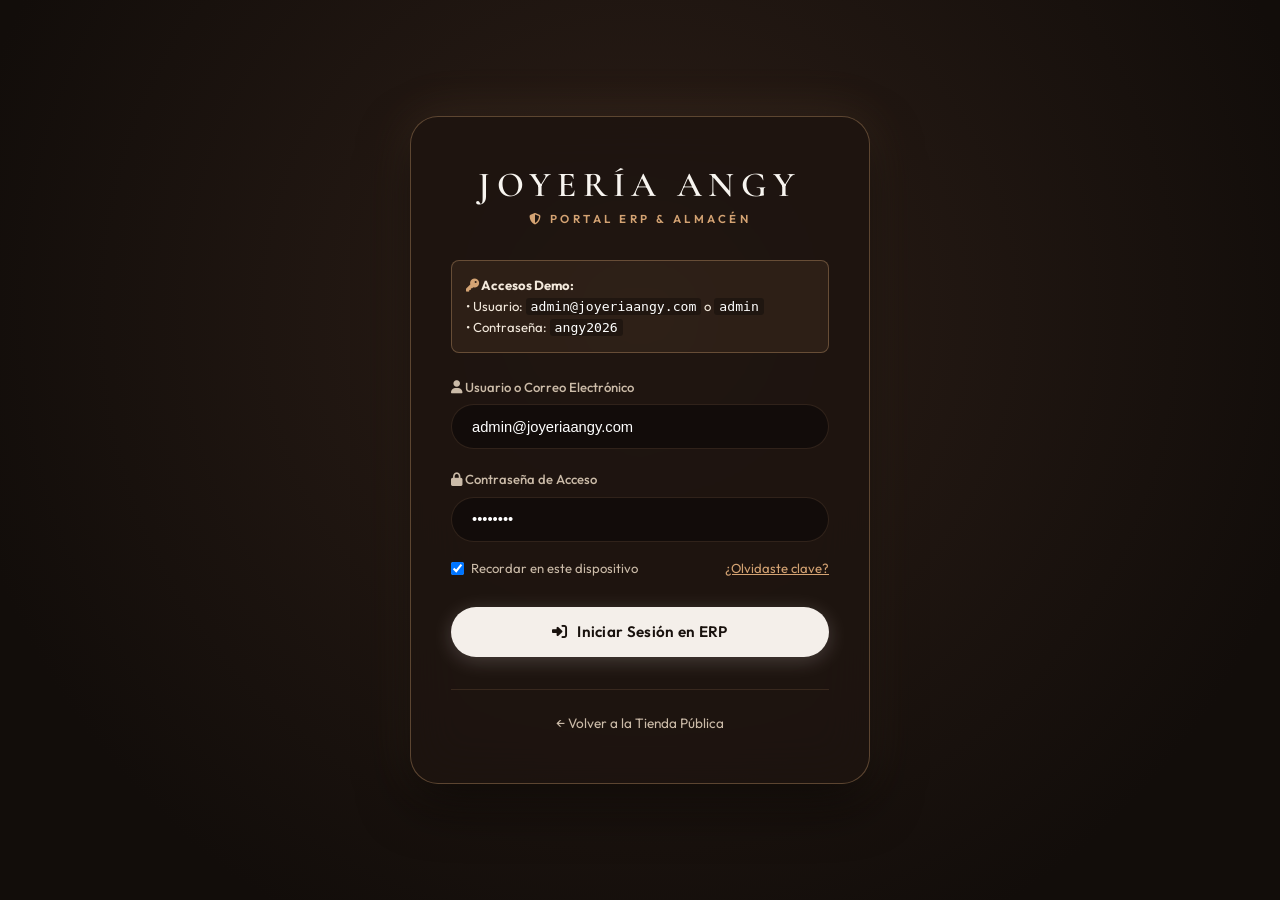
==== preview/admin.html @ cec35fc3 "feat: portal de administracion e inventario independiente con pantalla de login seguro y credenciale" ====
<!DOCTYPE html>
<html lang="es">
<head>
    <meta charset="UTF-8">
    <meta name="viewport" content="width=device-width, initial-scale=1.0">
    <title>Portal de Administración & ERP | Joyería Angy</title>
    <meta name="robots" content="noindex, nofollow">
    
    <!-- Fuentes Google Fonts -->
    <link rel="preconnect" href="https://fonts.googleapis.com">
    <link rel="preconnect" href="https://fonts.gstatic.com" crossorigin>
    <link href="https://fonts.googleapis.com/css2?family=Cormorant+Garamond:ital,wght@0,400;0,600;0,700;1,400&family=Outfit:wght@300;400;500;600;700&display=swap" rel="stylesheet">
    
    <!-- Iconos FontAwesome 6 -->
    <link rel="stylesheet" href="https://cdnjs.cloudflare.com/ajax/libs/font-awesome/6.5.1/css/all.min.css">
    
    <!-- Estilos de Lujo del Tema -->
    <link rel="stylesheet" href="assets/css/styles.css">
</head>
<body style="background-color: #120d0a;">

<!-- =========================================================================
     1. PANTALLA DE AUTENTICACIÓN / LOGIN SEGURO
========================================================================= -->
<div id="adminLoginScreen" class="login-screen-wrapper">
    <div class="login-card">
        
        <div class="login-brand">
            <h2>Joyería Angy</h2>
            <p><i class="fa-solid fa-shield-halved" style="color:var(--color-gold-bronze);"></i> Portal ERP & Almacén</p>
        </div>

        <div style="background: rgba(212, 163, 115, 0.08); border: 1px solid var(--border-gold); padding: 0.85rem; border-radius: var(--radius-sm); font-size: 0.82rem; margin-bottom: 1.5rem; text-align: left; color: #f3e9dc;">
            <strong><i class="fa-solid fa-key" style="color: var(--color-gold-bronze);"></i> Accesos Demo:</strong><br>
            • Usuario: <code style="color:#ffffff; background:rgba(0,0,0,0.3); padding:1px 5px; border-radius:3px;">admin@joyeriaangy.com</code> o <code style="color:#ffffff; background:rgba(0,0,0,0.3); padding:1px 5px; border-radius:3px;">admin</code><br>
            • Contraseña: <code style="color:#ffffff; background:rgba(0,0,0,0.3); padding:1px 5px; border-radius:3px;">angy2026</code>
        </div>

        <div id="loginErrorMsg" class="login-error-msg"></div>

        <form id="adminLoginForm" class="login-form">
            <div class="login-field">
                <label for="loginUsername"><i class="fa-solid fa-user"></i> Usuario o Correo Electrónico</label>
                <input type="text" id="loginUsername" class="login-input" placeholder="admin@joyeriaangy.com" required value="admin@joyeriaangy.com">
            </div>

            <div class="login-field">
                <label for="loginPassword"><i class="fa-solid fa-lock"></i> Contraseña de Acceso</label>
                <input type="password" id="loginPassword" class="login-input" placeholder="••••••••" required value="angy2026">
            </div>

            <div style="display: flex; justify-content: space-between; align-items: center; font-size: 0.82rem; margin-top: -0.25rem;">
                <label style="display: flex; align-items: center; gap: 0.45rem; color: var(--color-silver-mid); cursor: pointer;">
                    <input type="checkbox" id="rememberSession" checked> Recordar en este dispositivo
                </label>
                <a href="javascript:void(0)" onclick="alert('Usa las credenciales de demo: angy2026');" style="color: var(--color-gold-bronze); text-decoration: underline;">¿Olvidaste clave?</a>
            </div>

            <button type="submit" class="btn btn-primary" style="width: 100%; margin-top: 0.5rem;">
                <i class="fa-solid fa-right-to-bracket"></i> Iniciar Sesión en ERP
            </button>
        </form>

        <div style="margin-top: 2rem; border-top: 1px solid var(--border-glass); padding-top: 1.25rem;">
            <a href="index.html" class="top-bar-link" style="justify-content: center; font-size: 0.85rem;">
                &larr; Volver a la Tienda Pública
            </a>
        </div>

    </div>
</div>

<!-- =========================================================================
     2. DASHBOARD DE CONTROL DE INVENTARIO Y ERP (SOLO USUARIOS AUTENTICADOS)
========================================================================= -->
<div id="adminDashboardScreen" style="display: none;">
    
    <!-- Barra Superior del Portal Independiente -->
    <header class="admin-portal-header">
        <div class="container">
            
            <div style="display: flex; align-items: center; gap: 1.5rem;">
                <div class="site-brand" style="margin: 0;">
                    <span class="brand-name" style="font-size: 1.6rem;">Joyería Angy</span>
                    <span class="brand-subtitle" style="font-size: 0.58rem; color:var(--color-gold-bronze);"><i class="fa-solid fa-boxes-stacked"></i> Sistema ERP & Inventario</span>
                </div>
            </div>

            <div style="display: flex; align-items: center; gap: 1.25rem;">
                <a href="index.html" target="_blank" class="btn btn-outline-silver btn-sm">
                    <i class="fa-solid fa-arrow-up-right-from-square"></i> Ver Tienda Pública
                </a>

                <div class="admin-user-profile">
                    <div class="admin-avatar">JA</div>
                    <div style="font-size: 0.85rem; line-height: 1.2;">
                        <strong style="color: #ffffff; display: block;">Administrador Angy</strong>
                        <span style="color: #4ade80; font-size: 0.75rem;">● En Línea</span>
                    </div>
                </div>

                <button id="adminLogoutBtn" class="btn btn-outline-silver btn-sm" style="border-color: #ef4444; color: #fca5a5;" title="Cerrar Sesión">
                    <i class="fa-solid fa-right-from-bracket"></i> Salir
                </button>
            </div>

        </div>
    </header>

    <!-- Contenido del Dashboard ERP -->
    <main class="admin-section">
        <div class="container">
            
            <!-- Cabecera de Acciones -->
            <div class="admin-header-row">
                <div>
                    <span class="section-subtitle"><i class="fa-solid fa-shield-halved" style="color:var(--color-gold-bronze);"></i> Almacén Central</span>
                    <h1 class="text-gradient-silver" style="font-size: 2.2rem;">Control de Inventario y Catálogo</h1>
                    <p style="font-size: 0.95rem;">Gestiona stock físico de Plata Ley .925, piezas en acero quirúrgico, SKU y precios.</p>
                </div>
                <div style="display: flex; gap: 0.75rem; flex-wrap: wrap;">
                    <button class="btn btn-primary btn-sm" onclick="openAddProductModal()">
                        <i class="fa-solid fa-plus"></i> Registrar Nueva Joya
                    </button>
                    <button class="btn btn-outline-silver btn-sm" onclick="exportInventoryJSON()">
                        <i class="fa-solid fa-download"></i> Exportar Inventario (JSON)
                    </button>
                    <button class="btn btn-outline-silver btn-sm" onclick="resetDefaultInventory()" title="Restaurar productos iniciales de muestra">
                        <i class="fa-solid fa-rotate-left"></i> Restablecer
                    </button>
                </div>
            </div>

            <!-- Métricas KPI en Tiempo Real -->
            <div class="admin-kpi-grid">
                
                <div class="kpi-card">
                    <div class="kpi-icon-box">
                        <i class="fa-solid fa-gem"></i>
                    </div>
                    <div class="kpi-data">
                        <h3 id="kpiTotalProducts">5</h3>
                        <p>Modelos Registrados</p>
                    </div>
                </div>

                <div class="kpi-card">
                    <div class="kpi-icon-box" style="border-color:#4ade80; background:rgba(74,222,128,0.1); color:#4ade80;">
                        <i class="fa-solid fa-boxes-stacked"></i>
                    </div>
                    <div class="kpi-data">
                        <h3 id="kpiTotalUnits">50 pzas</h3>
                        <p>Total Piezas en Stock</p>
                    </div>
                </div>

                <div class="kpi-card">
                    <div class="kpi-icon-box" style="border-color:#fbbf24; background:rgba(251,191,36,0.1); color:#fbbf24;">
                        <i class="fa-solid fa-sack-dollar"></i>
                    </div>
                    <div class="kpi-data">
                        <h3 id="kpiTotalValuation">$65,920.00</h3>
                        <p>Valuación de Almacén</p>
                    </div>
                </div>

                <div class="kpi-card">
                    <div class="kpi-icon-box" style="border-color:#f87171; background:rgba(248,113,113,0.1); color:#f87171;">
                        <i class="fa-solid fa-triangle-exclamation"></i>
                    </div>
                    <div class="kpi-data">
                        <h3 id="kpiLowStockAlerts">1 <span style="font-size:0.85rem; color:#ef4444; font-weight:normal;">(0 agotados)</span></h3>
                        <p>Stock Bajo (&le; 3 pzas)</p>
                    </div>
                </div>

            </div>

            <!-- Toolbar y Filtros -->
            <div class="inventory-toolbar">
                <div style="position:relative; flex-grow:1; max-width:320px;">
                    <i class="fa-solid fa-magnifying-glass search-icon-inside"></i>
                    <input type="text" placeholder="Buscar por joya o SKU..." class="search-input-header" id="inventorySearchInput" style="width:100%;">
                </div>

                <div class="inventory-filters">
                    <select class="admin-select" id="inventoryCategoryFilter">
                        <option value="all">Todas las Categorías</option>
                        <option value="anillos">Anillos de Compromiso</option>
                        <option value="collares">Collares & Dijes</option>
                        <option value="pulseras">Pulseras Finas</option>
                        <option value="aretes">Aretes & Arracadas</option>
                        <option value="parejas">Joyería para Parejas</option>
                    </select>

                    <select class="admin-select" id="inventoryStockFilter">
                        <option value="all">Todo el Estado de Stock</option>
                        <option value="in">En Stock (> 3)</option>
                        <option value="low">Stock Bajo (&le; 3)</option>
                        <option value="out">Agotados (0)</option>
                    </select>
                </div>
            </div>

            <!-- Tabla de Inventario ERP -->
            <div class="inventory-table-container">
                <table class="inventory-table">
                    <thead>
                        <tr>
                            <th>Foto</th>
                            <th>Joya & Código SKU</th>
                            <th>Categoría</th>
                            <th>Metal / Pureza</th>
                            <th>Precio ($ MXN)</th>
                            <th>Control de Stock</th>
                            <th>Acciones</th>
                        </tr>
                    </thead>
                    <tbody id="inventoryTableBody">
                        <!-- Renderizado dinámico vía JavaScript -->
                    </tbody>
                </table>
            </div>

        </div>
    </main>
</div>

<!-- =========================================================================
     MODAL DE ALTA / EDICIÓN DE PRODUCTO (ERP FORM)
========================================================================= -->
<div class="modal-overlay" id="productAdminModal">
    <div class="modal-box" style="max-width: 680px;">
        <button class="close-modal-btn" id="closeProductModalBtn"><i class="fa-solid fa-xmark"></i></button>
        
        <div style="margin-bottom: 1.5rem;">
            <span class="section-subtitle" style="color:var(--color-gold-bronze);"><i class="fa-solid fa-gem"></i> Gestión de Almacén</span>
            <h2 class="text-gradient-silver" id="productModalTitle" style="font-size: 1.7rem;">Registrar Nueva Joya en Inventario</h2>
        </div>

        <form id="productAdminForm" style="display:flex; flex-direction:column; gap:1.1rem;">
            <input type="hidden" id="editProductId" value="">

            <div>
                <label style="display:block; font-size:0.85rem; color:var(--color-silver-mid); margin-bottom:0.35rem;">Nombre / Título de la Joya *</label>
                <input type="text" id="formTitle" class="login-input" style="border-radius: var(--radius-sm);" placeholder="Ej. Anillo Solitario Circonia 5A Plata .925" required>
            </div>

            <div style="display:grid; grid-template-columns: 1fr 1fr; gap:1rem;">
                <div>
                    <label style="display:block; font-size:0.85rem; color:var(--color-silver-mid); margin-bottom:0.35rem;">Código SKU Único *</label>
                    <input type="text" id="formSku" class="login-input" style="border-radius: var(--radius-sm); text-transform:uppercase;" placeholder="ANGY-PL-006" required>
                </div>
                <div>
                    <label style="display:block; font-size:0.85rem; color:var(--color-silver-mid); margin-bottom:0.35rem;">Categoría *</label>
                    <select id="formCategory" class="login-input" style="border-radius: var(--radius-sm); background:#140e0b; color:#ffffff;" required>
                        <option value="anillos">Anillos de Compromiso / Solitarios</option>
                        <option value="collares">Collares & Dijes con Cristal</option>
                        <option value="pulseras">Pulseras & Brazaletes</option>
                        <option value="aretes">Aretes & Arracadas</option>
                        <option value="parejas">Joyería para Parejas & Dúos</option>
                        <option value="acero">Acero Inoxidable 316L</option>
                    </select>
                </div>
            </div>

            <div style="display:grid; grid-template-columns: 1fr 1fr; gap:1rem;">
                <div>
                    <label style="display:block; font-size:0.85rem; color:var(--color-silver-mid); margin-bottom:0.35rem;">Metal / Pureza *</label>
                    <input type="text" id="formMetal" class="login-input" style="border-radius: var(--radius-sm);" placeholder="Plata Ley .925 Quintada" value="Plata Ley .925 Quintada" required>
                </div>
                <div>
                    <label style="display:block; font-size:0.85rem; color:var(--color-silver-mid); margin-bottom:0.35rem;">Distintivo / Badge Promocional</label>
                    <input type="text" id="formBadge" class="login-input" style="border-radius: var(--radius-sm);" placeholder="Nuevo Lanzamiento, Más Vendido, -15% OFF" value="Nuevo Lanzamiento">
                </div>
            </div>

            <div style="display:grid; grid-template-columns: 1fr 1fr 1fr; gap:1rem;">
                <div>
                    <label style="display:block; font-size:0.85rem; color:var(--color-silver-mid); margin-bottom:0.35rem;">Precio de Venta ($ MXN) *</label>
                    <input type="number" id="formPrice" class="login-input" style="border-radius: var(--radius-sm);" placeholder="1290" required min="1">
                </div>
                <div>
                    <label style="display:block; font-size:0.85rem; color:var(--color-silver-mid); margin-bottom:0.35rem;">Precio Regular / Tachado ($ MXN)</label>
                    <input type="number" id="formOldPrice" class="login-input" style="border-radius: var(--radius-sm);" placeholder="1650">
                </div>
                <div>
                    <label style="display:block; font-size:0.85rem; color:var(--color-silver-mid); margin-bottom:0.35rem;">Stock Inicial (Piezas) *</label>
                    <input type="number" id="formStock" class="login-input" style="border-radius: var(--radius-sm);" placeholder="10" required min="0">
                </div>
            </div>

            <div>
                <label style="display:block; font-size:0.85rem; color:var(--color-silver-mid); margin-bottom:0.35rem;">Fotografía de la Joya *</label>
                <div style="display:flex; gap:0.5rem;">
                    <select id="formImagePreset" class="login-input" style="border-radius: var(--radius-sm); background:#140e0b; color:#ffffff; width:220px;" onchange="if(this.value) document.getElementById('formImage').value = this.value;">
                        <option value="">Seleccionar foto estudio...</option>
                        <option value="assets/images/anillo-solitario.jpg">Anillo Solitario Diamante</option>
                        <option value="assets/images/collar-corazon.jpg">Collar Corazón Zafiro</option>
                        <option value="assets/images/pulsera-eslabones.jpg">Pulsera Tennis Eslabón</option>
                        <option value="assets/images/aretes-arracadas.jpg">Arracadas Micro-Pavé</option>
                        <option value="assets/images/anillos-pareja.jpg">Dúo Anillos Pareja</option>
                        <option value="assets/images/empaque-certificado.jpg">Empaque & Certificado</option>
                    </select>
                    <input type="text" id="formImage" class="login-input" style="border-radius: var(--radius-sm); flex-grow:1;" placeholder="Ruta o URL de imagen" value="assets/images/anillo-solitario.jpg" required>
                </div>
            </div>

            <div>
                <label style="display:block; font-size:0.85rem; color:var(--color-silver-mid); margin-bottom:0.35rem;">Descripción y Especificaciones</label>
                <textarea id="formDesc" rows="3" class="login-input" style="border-radius: var(--radius-sm); width:100%; resize:vertical;" placeholder="Describe los detalles de la pieza, engaste y pureza..."></textarea>
            </div>

            <div style="display:flex; justify-content:flex-end; gap:0.75rem; margin-top:0.5rem;">
                <button type="button" class="btn btn-outline-silver btn-sm" onclick="document.getElementById('closeProductModalBtn').click();">Cancelar</button>
                <button type="submit" class="btn btn-primary"><i class="fa-solid fa-floppy-disk"></i> Guardar en Almacén</button>
            </div>
        </form>
    </div>
</div>

<div class="toast-container" id="toastContainer"></div>

<!-- Lógica Autónoma de Administración -->
<script src="assets/js/admin.js"></script>

</body>
</html>
---- preview/assets/css/styles.css ----
/* -------------------------------------------------------------
   JOYERÍA ANGY - SISTEMA DE DISEÑO DE LUJO EDITORIAL (ESTÉTICA VERAE)
   Paleta Espresso Cálido, Bronce Dorado, Crema & Glassmorphism
------------------------------------------------------------- */
@import url('https://fonts.googleapis.com/css2?family=Cormorant+Garamond:ital,wght@0,300;0,400;0,600;0,700;1,400&family=Outfit:wght@300;400;500;600;700&display=swap');

:root {
  /* Paleta Espresso, Moca Cálido y Bronce (Inspirado en VERAE) */
  --color-espresso-deep: #120d0a;   /* Fondo obscuro principal */
  --color-espresso-mid: #1c1410;    /* Carbón moca de lujo */
  --color-espresso-light: #281d17;  /* Moca suave */
  --color-espresso-surface: #36271f;

  --color-gold-bronze: #d4a373;     /* Bronce dorado de acento */
  --color-gold-light: #f3e9dc;      /* Crema champaña brillante */
  --color-gold-dark: #b07d50;       /* Ámbar profundo */
  
  --color-silver-platino: #f8f5f0;  /* Plata cálida / Marfil */
  --color-silver-mid: #cbbba8;      /* Platino suave */
  --color-silver-dark: #8c7a6b;     /* Bronce cenizo */
  
  --color-whatsapp: #25d366;
  --color-whatsapp-dark: #128c7e;

  /* Fondos y Glassmorphism Cálido */
  --bg-main: #140e0b;
  --bg-card: rgba(36, 26, 20, 0.65);
  --bg-card-hover: rgba(50, 36, 28, 0.85);
  --bg-glass: rgba(243, 233, 220, 0.04);
  --border-glass: rgba(212, 163, 115, 0.15);
  --border-gold: rgba(212, 163, 115, 0.35);
  
  --text-main: #f8f5f0;
  --text-muted: #bfaea0;
  --text-dim: #8c7a6b;
  --text-light: #ffffff;

  /* Tipografías */
  --font-serif: 'Cormorant Garamond', Georgia, serif;
  --font-sans: 'Outfit', -apple-system, BlinkMacSystemFont, 'Segoe UI', Roboto, sans-serif;

  /* Sombras de Lujo */
  --shadow-sm: 0 4px 12px rgba(0, 0, 0, 0.3);
  --shadow-md: 0 10px 30px rgba(0, 0, 0, 0.45);
  --shadow-lg: 0 20px 50px rgba(0, 0, 0, 0.65);
  --shadow-warm-glow: 0 0 35px rgba(212, 163, 115, 0.18);

  --radius-sm: 8px;
  --radius-md: 18px;
  --radius-lg: 28px;
  --radius-full: 9999px;
  
  --max-width: 1280px;
  --transition-fast: 0.2s cubic-bezier(0.4, 0, 0.2, 1);
  --transition-normal: 0.35s cubic-bezier(0.16, 1, 0.3, 1);
}

/* Reset y Base */
*, *::before, *::after {
  box-sizing: border-box;
  margin: 0;
  padding: 0;
}

html {
  font-size: 16px;
  scroll-behavior: smooth;
}

body {
  font-family: var(--font-sans);
  background-color: var(--bg-main);
  background-image: 
    radial-gradient(circle at 80% 20%, rgba(61, 41, 30, 0.4) 0%, transparent 60%),
    radial-gradient(circle at 10% 70%, rgba(45, 30, 22, 0.3) 0%, transparent 60%);
  color: var(--text-main);
  line-height: 1.6;
  -webkit-font-smoothing: antialiased;
  -moz-osx-font-smoothing: grayscale;
  overflow-x: hidden;
  position: relative;
}

/* Tipografía Editorial */
h1, h2, h3, h4, h5, h6 {
  font-family: var(--font-sans);
  font-weight: 600;
  line-height: 1.15;
  color: var(--text-light);
  letter-spacing: -0.01em;
}

.font-editorial {
  font-family: var(--font-serif);
  font-style: italic;
  font-weight: 400;
}

h1 { font-size: clamp(2.8rem, 5.5vw, 4.6rem); }
h2 { font-size: clamp(2.2rem, 3.8vw, 3.2rem); }
h3 { font-size: clamp(1.4rem, 2.4vw, 1.85rem); }

p {
  color: var(--text-muted);
  font-weight: 300;
  font-size: 1.05rem;
}

a {
  color: inherit;
  text-decoration: none;
  transition: var(--transition-fast);
}

img {
  max-width: 100%;
  height: auto;
  display: block;
}

.container {
  width: 100%;
  max-width: var(--max-width);
  margin-left: auto;
  margin-right: auto;
  padding-left: 1.75rem;
  padding-right: 1.75rem;
}

/* Gradientes de Texto */
.text-gradient-silver {
  background: linear-gradient(135deg, #ffffff 0%, #f3e9dc 60%, #d4a373 100%);
  -webkit-background-clip: text;
  -webkit-text-fill-color: transparent;
}

.text-gradient-gold {
  background: linear-gradient(135deg, #fdf6ec 0%, #d4a373 50%, #b07d50 100%);
  -webkit-background-clip: text;
  -webkit-text-fill-color: transparent;
}

/* Botones Píldora Redondeados (Estilo VERAE) */
.btn {
  display: inline-flex;
  align-items: center;
  justify-content: center;
  gap: 0.6rem;
  padding: 0.9rem 2rem;
  font-family: var(--font-sans);
  font-size: 0.95rem;
  font-weight: 500;
  letter-spacing: 0.02em;
  border-radius: var(--radius-full);
  cursor: pointer;
  transition: var(--transition-normal);
  border: 1px solid transparent;
}

.btn-primary {
  background: #f4efea;
  color: #18110d;
  font-weight: 600;
  box-shadow: 0 4px 20px rgba(244, 239, 234, 0.2);
}

.btn-primary:hover {
  background: #ffffff;
  transform: translateY(-2px);
  box-shadow: 0 6px 25px rgba(244, 239, 234, 0.35);
}

.btn-outline-silver {
  background: rgba(255, 255, 255, 0.05);
  color: #ffffff;
  border: 1px solid var(--border-gold);
  backdrop-filter: blur(12px);
}

.btn-outline-silver:hover {
  border-color: #ffffff;
  background: rgba(255, 255, 255, 0.12);
  transform: translateY(-2px);
}

.btn-whatsapp {
  background: linear-gradient(135deg, #25d366 0%, #128c7e 100%);
  color: #ffffff;
  font-weight: 600;
  box-shadow: 0 4px 18px rgba(37, 211, 102, 0.3);
}

.btn-whatsapp:hover {
  background: linear-gradient(135deg, #2ce26f 0%, #169b8c 100%);
  transform: translateY(-2px);
}

.btn-sm {
  padding: 0.55rem 1.25rem;
  font-size: 0.85rem;
}

/* Glassmorphism Panel */
.glass-panel {
  background: var(--bg-card);
  backdrop-filter: blur(20px);
  -webkit-backdrop-filter: blur(20px);
  border: 1px solid var(--border-glass);
  border-radius: var(--radius-md);
  box-shadow: var(--shadow-md);
  transition: var(--transition-normal);
}

.glass-panel:hover {
  border-color: var(--border-gold);
  box-shadow: var(--shadow-warm-glow);
}

/* -------------------------------------------------------------
   TOP BAR & HEADER
------------------------------------------------------------- */
.top-bar {
  background: #0f0a07;
  border-bottom: 1px solid rgba(212, 163, 115, 0.18);
  font-size: 0.82rem;
  padding: 0.65rem 0;
  color: var(--color-silver-mid);
  position: relative;
  z-index: 101;
  width: 100%;
}

.top-bar .container {
  display: flex;
  justify-content: space-between;
  align-items: center;
  gap: 1.5rem;
  flex-wrap: wrap;
}

.top-bar-announcement {
  display: flex;
  align-items: center;
  gap: 0.6rem;
  font-weight: 500;
  color: #f3e9dc;
  font-size: 0.84rem;
  letter-spacing: 0.02em;
}

.top-bar-links {
  display: flex;
  gap: 1.5rem;
  align-items: center;
}

.top-bar-link {
  color: var(--color-silver-mid);
  display: inline-flex;
  align-items: center;
  gap: 0.45rem;
  font-size: 0.8rem;
  transition: var(--transition-fast);
}

.top-bar-link:hover {
  color: #ffffff;
}

.top-badge-pulse {
  display: inline-block;
  width: 7px;
  height: 7px;
  background-color: var(--color-gold-bronze);
  border-radius: 50%;
  box-shadow: 0 0 8px var(--color-gold-bronze);
  animation: pulseGlow 2s infinite;
  flex-shrink: 0;
}

@keyframes pulseGlow {
  0%, 100% { opacity: 1; transform: scale(1); }
  50% { opacity: 0.4; transform: scale(1.3); }
}

.site-header {
  position: sticky;
  top: 0;
  z-index: 100;
  background: rgba(20, 14, 11, 0.92);
  backdrop-filter: blur(24px);
  -webkit-backdrop-filter: blur(24px);
  border-bottom: 1px solid var(--border-glass);
  transition: var(--transition-normal);
  width: 100%;
}

.site-header.scrolled {
  background: rgba(16, 11, 8, 0.98);
  border-bottom-color: var(--border-gold);
  box-shadow: 0 6px 25px rgba(0, 0, 0, 0.5);
}

.nav-wrapper {
  display: flex;
  align-items: center;
  justify-content: space-between;
  min-height: 84px;
  padding: 0.5rem 0;
  gap: 1.75rem;
}

/* Brand Logo (Estilo VERAE - Sin Colisión) */
.site-brand {
  display: flex;
  flex-direction: column;
  justify-content: center;
  flex-shrink: 0;
  padding: 0.35rem 0;
  margin-right: 0.75rem;
}

.site-brand a {
  display: inline-block;
  text-decoration: none;
}

.brand-name {
  font-family: var(--font-serif);
  font-size: clamp(1.6rem, 2.4vw, 2.15rem);
  font-weight: 400;
  letter-spacing: 0.18em;
  color: #f8f5f0;
  text-transform: uppercase;
  line-height: 1.15;
  margin: 0;
  display: block;
  white-space: nowrap;
}

.brand-subtitle {
  font-family: var(--font-sans);
  font-size: 0.62rem;
  letter-spacing: 0.32em;
  text-transform: uppercase;
  color: var(--color-gold-bronze);
  margin-top: 3px;
  display: block;
  line-height: 1.2;
}

.main-nav {
  display: flex;
  align-items: center;
  gap: 1.5rem;
  list-style: none;
  margin: 0;
  padding: 0;
}

.nav-link {
  font-size: 0.9rem;
  font-weight: 400;
  color: var(--color-silver-mid);
  letter-spacing: 0.02em;
  position: relative;
  padding: 0.5rem 0;
}

.nav-link:hover, .nav-link.active {
  color: #ffffff;
}

.nav-badge-new {
  font-size: 0.65rem;
  background: var(--color-gold-bronze);
  color: #140e0b;
  padding: 2px 7px;
  border-radius: 9999px;
  font-weight: 700;
  margin-left: 4px;
}

.nav-badge-admin {
  font-size: 0.65rem;
  background: rgba(212, 163, 115, 0.2);
  border: 1px solid var(--color-gold-bronze);
  color: #f3e9dc;
  padding: 2px 7px;
  border-radius: 9999px;
  font-weight: 600;
  margin-left: 4px;
}

.header-actions {
  display: flex;
  align-items: center;
  gap: 0.85rem;
}

.search-input-header {
  background: rgba(255, 255, 255, 0.05);
  border: 1px solid var(--border-glass);
  border-radius: var(--radius-full);
  padding: 0.55rem 1rem 0.55rem 2.2rem;
  color: #ffffff;
  font-size: 0.85rem;
  outline: none;
  width: 150px;
  transition: var(--transition-normal);
}

.search-input-header:focus {
  width: 200px;
  border-color: var(--color-gold-bronze);
  background: rgba(255, 255, 255, 0.09);
}

.icon-action-btn {
  background: rgba(255, 255, 255, 0.04);
  border: 1px solid var(--border-glass);
  width: 42px;
  height: 42px;
  border-radius: 50%;
  display: flex;
  align-items: center;
  justify-content: center;
  color: var(--color-silver-mid);
  cursor: pointer;
  position: relative;
  transition: var(--transition-fast);
}

.icon-action-btn:hover {
  background: rgba(255, 255, 255, 0.1);
  border-color: var(--border-gold);
  color: #ffffff;
}

.cart-count-badge {
  position: absolute;
  top: -3px;
  right: -3px;
  background: var(--color-gold-bronze);
  color: #140e0b;
  font-size: 0.7rem;
  font-weight: 700;
  min-width: 18px;
  height: 18px;
  border-radius: 50%;
  display: flex;
  align-items: center;
  justify-content: center;
}

/* -------------------------------------------------------------
   HERO SECTION EDITORIAL (ESTÉTICA EXACTA VERAE)
------------------------------------------------------------- */
.hero-editorial {
  position: relative;
  min-height: 88vh;
  display: flex;
  align-items: center;
  padding: 3rem 0;
  overflow: hidden;
  background: radial-gradient(circle at 65% 45%, #2c1e17 0%, #140e0b 70%);
}

.hero-editorial-grid {
  display: grid;
  grid-template-columns: 1.1fr 1fr;
  align-items: center;
  gap: 3rem;
  position: relative;
  z-index: 2;
}

.hero-text-side {
  max-width: 600px;
}

.hero-editorial-title {
  font-size: clamp(3rem, 5.8vw, 4.8rem);
  font-weight: 500;
  line-height: 1.05;
  color: #ffffff;
  margin-bottom: 1.5rem;
  letter-spacing: -0.02em;
}

.hero-editorial-desc {
  font-size: 1.15rem;
  color: var(--color-silver-mid);
  line-height: 1.65;
  margin-bottom: 2.5rem;
}

.hero-pill-group {
  display: flex;
  gap: 1rem;
  flex-wrap: wrap;
}

/* Lado Visual con Modelo y Widget Flotante */
.hero-visual-side {
  position: relative;
  display: flex;
  align-items: center;
  justify-content: center;
}

.hero-model-container {
  position: relative;
  width: 100%;
  max-width: 520px;
  border-radius: var(--radius-lg);
  overflow: hidden;
  box-shadow: var(--shadow-lg), 0 0 50px rgba(212, 163, 115, 0.15);
  border: 1px solid rgba(212, 163, 115, 0.2);
}

.hero-model-container img {
  width: 100%;
  height: 580px;
  object-fit: cover;
  object-position: center top;
}

/* Tarjeta Flotante Glassmorphism en el Hero (Estilo VERAE Widget) */
.hero-floating-widget {
  position: absolute;
  top: 10%;
  right: -25px;
  background: rgba(30, 21, 16, 0.85);
  backdrop-filter: blur(20px);
  -webkit-backdrop-filter: blur(20px);
  border: 1px solid var(--border-gold);
  border-radius: var(--radius-md);
  padding: 1.25rem 1.4rem;
  box-shadow: var(--shadow-lg);
  max-width: 270px;
  z-index: 10;
  animation: floatWidget 5s ease-in-out infinite;
}

@keyframes floatWidget {
  0%, 100% { transform: translateY(0px); }
  50% { transform: translateY(-8px); }
}

.widget-product-row {
  display: flex;
  align-items: center;
  gap: 0.85rem;
  margin-bottom: 1rem;
  padding-bottom: 0.85rem;
  border-bottom: 1px solid rgba(255, 255, 255, 0.08);
}

.widget-thumb {
  width: 46px;
  height: 46px;
  border-radius: var(--radius-sm);
  object-fit: cover;
  border: 1px solid var(--border-glass);
}

.widget-p-title {
  font-size: 0.88rem;
  font-weight: 600;
  color: #ffffff;
  line-height: 1.2;
}

.widget-p-meta {
  font-size: 0.75rem;
  color: var(--color-gold-bronze);
}

.widget-stats-grid {
  display: grid;
  grid-template-columns: repeat(3, 1fr);
  gap: 0.5rem;
  text-align: center;
}

.widget-stat-box {
  background: rgba(255, 255, 255, 0.04);
  padding: 0.5rem 0.3rem;
  border-radius: var(--radius-sm);
  border: 1px solid rgba(255, 255, 255, 0.05);
}

.widget-stat-box strong {
  display: block;
  font-size: 0.88rem;
  color: #ffffff;
}

.widget-stat-box span {
  font-size: 0.65rem;
  color: var(--color-silver-mid);
  text-transform: uppercase;
}

@media (max-width: 960px) {
  .hero-editorial-grid {
    grid-template-columns: 1fr;
    text-align: center;
  }
  .hero-text-side { margin: 0 auto; }
  .hero-pill-group { justify-content: center; }
  .hero-floating-widget {
    right: 10px;
    top: auto;
    bottom: 10px;
  }
}

/* -------------------------------------------------------------
   SECCIONES Y CATÁLOGO
------------------------------------------------------------- */
.section-padding {
  padding: 5.5rem 0;
}

.section-header {
  text-align: center;
  max-width: 680px;
  margin: 0 auto 3.5rem auto;
}

.section-subtitle {
  font-size: 0.82rem;
  text-transform: uppercase;
  letter-spacing: 0.22em;
  color: var(--color-gold-bronze);
  display: block;
  margin-bottom: 0.5rem;
  font-weight: 600;
}

.categories-grid {
  display: grid;
  grid-template-columns: repeat(auto-fit, minmax(240px, 1fr));
  gap: 1.5rem;
}

.category-card {
  position: relative;
  border-radius: var(--radius-md);
  overflow: hidden;
  height: 330px;
  background: var(--bg-card);
  border: 1px solid var(--border-glass);
  cursor: pointer;
  transition: var(--transition-normal);
}

.category-card img {
  width: 100%;
  height: 100%;
  object-fit: cover;
  transition: transform 0.8s cubic-bezier(0.16, 1, 0.3, 1);
}

.category-card:hover {
  border-color: var(--border-gold);
  box-shadow: var(--shadow-warm-glow);
}

.category-card:hover img {
  transform: scale(1.06);
}

.category-overlay {
  position: absolute;
  inset: 0;
  background: linear-gradient(0deg, rgba(18, 13, 10, 0.95) 0%, rgba(18, 13, 10, 0.2) 60%, transparent 100%);
  display: flex;
  flex-direction: column;
  justify-content: flex-end;
  padding: 1.5rem;
  z-index: 2;
}

.category-title {
  font-size: 1.4rem;
  font-weight: 500;
  color: #ffffff;
  margin-bottom: 0.25rem;
}

.category-count {
  font-size: 0.82rem;
  color: var(--color-gold-bronze);
}

/* Tabs & Products */
.product-tabs {
  display: flex;
  justify-content: center;
  gap: 0.75rem;
  margin-bottom: 2.5rem;
  flex-wrap: wrap;
}

.tab-btn {
  background: rgba(255, 255, 255, 0.04);
  border: 1px solid var(--border-glass);
  color: var(--color-silver-mid);
  padding: 0.6rem 1.4rem;
  border-radius: var(--radius-full);
  font-size: 0.88rem;
  cursor: pointer;
  transition: var(--transition-fast);
}

.tab-btn:hover, .tab-btn.active {
  background: #f4efea;
  color: #18110d;
  font-weight: 600;
  border-color: #f4efea;
}

.products-grid {
  display: grid;
  grid-template-columns: repeat(auto-fill, minmax(270px, 1fr));
  gap: 1.75rem;
}

.product-card {
  background: var(--bg-card);
  border: 1px solid var(--border-glass);
  border-radius: var(--radius-md);
  overflow: hidden;
  display: flex;
  flex-direction: column;
  transition: var(--transition-normal);
  position: relative;
}

.product-card:hover {
  border-color: var(--border-gold);
  transform: translateY(-5px);
  box-shadow: var(--shadow-lg), var(--shadow-warm-glow);
}

.product-image-wrap {
  position: relative;
  aspect-ratio: 1 / 1;
  background: #100b08;
  overflow: hidden;
}

.product-image-wrap img {
  width: 100%;
  height: 100%;
  object-fit: cover;
  transition: transform 0.6s cubic-bezier(0.16, 1, 0.3, 1);
}

.product-card:hover .product-image-wrap img {
  transform: scale(1.06);
}

.product-badges {
  position: absolute;
  top: 0.85rem;
  left: 0.85rem;
  display: flex;
  flex-direction: column;
  gap: 0.35rem;
  z-index: 3;
}

.badge {
  font-size: 0.7rem;
  font-weight: 600;
  text-transform: uppercase;
  letter-spacing: 0.05em;
  padding: 0.3rem 0.65rem;
  border-radius: var(--radius-full);
}

.badge-silver {
  background: rgba(244, 239, 234, 0.9);
  color: #18110d;
}

.badge-hot {
  background: var(--color-gold-bronze);
  color: #140e0b;
}

.badge-sale {
  background: #ef4444;
  color: #ffffff;
}

.badge-outofstock {
  background: #dc2626;
  color: #ffffff;
}

.product-info {
  padding: 1.25rem;
  display: flex;
  flex-direction: column;
  flex-grow: 1;
}

.product-meta-tag {
  font-size: 0.75rem;
  color: var(--color-gold-bronze);
  text-transform: uppercase;
  letter-spacing: 0.08em;
  margin-bottom: 0.35rem;
}

.product-title {
  font-size: 1.05rem;
  font-weight: 500;
  color: #ffffff;
  margin-bottom: 0.6rem;
  line-height: 1.35;
}

.product-rating {
  display: flex;
  align-items: center;
  gap: 0.3rem;
  color: #d4a373;
  font-size: 0.85rem;
  margin-bottom: 0.75rem;
}

.product-price-row {
  display: flex;
  align-items: baseline;
  gap: 0.6rem;
  margin-top: auto;
  margin-bottom: 1rem;
}

.current-price {
  font-size: 1.25rem;
  font-weight: 700;
  color: #ffffff;
}

.regular-price {
  font-size: 0.92rem;
  color: var(--color-silver-dark);
  text-decoration: line-through;
}

.product-btn-group {
  display: grid;
  grid-template-columns: 1fr auto;
  gap: 0.5rem;
}

/* -------------------------------------------------------------
   ADMIN ERP & CONTROL DE INVENTARIO
------------------------------------------------------------- */
.admin-section {
  padding: 3rem 0 6rem 0;
}

.admin-header-row {
  display: flex;
  justify-content: space-between;
  align-items: center;
  flex-wrap: wrap;
  gap: 1.5rem;
  margin-bottom: 2.5rem;
}

.admin-kpi-grid {
  display: grid;
  grid-template-columns: repeat(auto-fit, minmax(230px, 1fr));
  gap: 1.5rem;
  margin-bottom: 3rem;
}

.kpi-card {
  background: var(--bg-card);
  border: 1px solid var(--border-glass);
  border-radius: var(--radius-md);
  padding: 1.5rem;
  display: flex;
  align-items: center;
  gap: 1.25rem;
  transition: var(--transition-normal);
}

.kpi-card:hover {
  border-color: var(--border-gold);
  transform: translateY(-3px);
  box-shadow: var(--shadow-warm-glow);
}

.kpi-icon-box {
  width: 54px;
  height: 54px;
  border-radius: var(--radius-md);
  background: rgba(212, 163, 115, 0.1);
  border: 1px solid var(--border-gold);
  display: flex;
  align-items: center;
  justify-content: center;
  font-size: 1.5rem;
  color: var(--color-gold-bronze);
  flex-shrink: 0;
}

.kpi-data h3 {
  font-size: 1.8rem;
  font-weight: 700;
  color: #ffffff;
  line-height: 1.1;
  margin-bottom: 0.2rem;
}

.kpi-data p {
  font-size: 0.82rem;
  color: var(--color-silver-mid);
  text-transform: uppercase;
  letter-spacing: 0.05em;
}

.inventory-toolbar {
  display: flex;
  justify-content: space-between;
  align-items: center;
  gap: 1rem;
  margin-bottom: 1.5rem;
  flex-wrap: wrap;
}

.admin-select {
  background: #1c1410;
  border: 1px solid var(--border-glass);
  color: #ffffff;
  padding: 0.6rem 1rem;
  border-radius: var(--radius-full);
  font-size: 0.88rem;
  outline: none;
}

.admin-select:focus {
  border-color: var(--color-gold-bronze);
}

.inventory-table-container {
  background: var(--bg-card);
  border: 1px solid var(--border-glass);
  border-radius: var(--radius-md);
  overflow-x: auto;
  box-shadow: var(--shadow-md);
}

.inventory-table {
  width: 100%;
  border-collapse: collapse;
  text-align: left;
  font-size: 0.92rem;
}

.inventory-table th {
  background: rgba(24, 17, 13, 0.95);
  color: var(--color-silver-mid);
  padding: 1rem 1.25rem;
  font-weight: 600;
  letter-spacing: 0.05em;
  text-transform: uppercase;
  font-size: 0.78rem;
  border-bottom: 1px solid var(--border-gold);
}

.inventory-table td {
  padding: 1rem 1.25rem;
  border-bottom: 1px solid rgba(255, 255, 255, 0.06);
  color: var(--text-main);
  vertical-align: middle;
}

.inventory-table tr:hover {
  background: rgba(255, 255, 255, 0.02);
}

.stock-badge {
  display: inline-flex;
  align-items: center;
  gap: 0.35rem;
  padding: 0.25rem 0.65rem;
  border-radius: var(--radius-full);
  font-size: 0.75rem;
  font-weight: 600;
}

.stock-in {
  background: rgba(37, 211, 102, 0.15);
  color: #4ade80;
  border: 1px solid rgba(37, 211, 102, 0.4);
}

.stock-low {
  background: rgba(212, 163, 115, 0.2);
  color: #f3e9dc;
  border: 1px solid var(--color-gold-bronze);
}

.stock-out {
  background: rgba(239, 68, 68, 0.15);
  color: #f87171;
  border: 1px solid rgba(239, 68, 68, 0.4);
}

.stock-stepper {
  display: inline-flex;
  align-items: center;
  gap: 0.3rem;
}

.stock-step-btn {
  width: 26px;
  height: 26px;
  border-radius: 4px;
  border: 1px solid var(--border-glass);
  background: rgba(255, 255, 255, 0.05);
  color: #ffffff;
  display: flex;
  align-items: center;
  justify-content: center;
  cursor: pointer;
  font-size: 0.8rem;
}

.stock-step-btn:hover {
  background: var(--color-gold-bronze);
  color: #140e0b;
}

/* -------------------------------------------------------------
   RING SIZER, REVIEWS, MODALS & FOOTER
------------------------------------------------------------- */
.trust-banner {
  background: linear-gradient(180deg, rgba(28, 20, 16, 0.6) 0%, rgba(20, 14, 11, 0.95) 100%);
  border-top: 1px solid var(--border-glass);
  border-bottom: 1px solid var(--border-glass);
  padding: 3.5rem 0;
}

.trust-grid {
  display: grid;
  grid-template-columns: repeat(auto-fit, minmax(230px, 1fr));
  gap: 2rem;
}

.trust-card {
  display: flex;
  align-items: flex-start;
  gap: 1rem;
}

.trust-icon-box {
  width: 52px;
  height: 52px;
  border-radius: var(--radius-md);
  background: rgba(212, 163, 115, 0.08);
  border: 1px solid var(--border-gold);
  display: flex;
  align-items: center;
  justify-content: center;
  font-size: 1.4rem;
  color: var(--color-gold-bronze);
  flex-shrink: 0;
}

.ring-sizer-cta {
  background: radial-gradient(circle at 20% 50%, #302119 0%, #1c1410 100%);
  border: 1px solid var(--border-gold);
  border-radius: var(--radius-lg);
  padding: 3.5rem 2.5rem;
  display: grid;
  grid-template-columns: 1fr 1fr;
  align-items: center;
  gap: 3rem;
  box-shadow: var(--shadow-warm-glow);
}

.virtual-ring-sample {
  width: 140px;
  height: 140px;
  border-radius: 50%;
  border: 4px solid var(--color-gold-bronze);
  box-shadow: 0 0 25px rgba(212, 163, 115, 0.4), inset 0 0 20px rgba(243, 233, 220, 0.2);
  display: flex;
  align-items: center;
  justify-content: center;
  margin-bottom: 1.25rem;
  animation: ringFloat 4s ease-in-out infinite;
}

@keyframes ringFloat {
  0%, 100% { transform: translateY(0px); }
  50% { transform: translateY(-8px); }
}

.virtual-ring-sample span {
  font-size: 1.4rem;
  font-weight: 700;
  color: #ffffff;
}

.site-footer {
  background: #0f0a08;
  border-top: 1px solid var(--border-glass);
  padding: 4.5rem 0 2rem 0;
  margin-top: 5rem;
}

.footer-grid {
  display: grid;
  grid-template-columns: 2fr 1fr 1fr 1fr;
  gap: 3rem;
  margin-bottom: 3.5rem;
}

.cart-drawer-overlay, .modal-overlay {
  position: fixed;
  inset: 0;
  background: rgba(0, 0, 0, 0.8);
  backdrop-filter: blur(8px);
  z-index: 1100;
  opacity: 0;
  visibility: hidden;
  transition: var(--transition-normal);
  display: flex;
  align-items: center;
  justify-content: center;
  padding: 1.5rem;
}

.cart-drawer-overlay.active, .modal-overlay.active {
  opacity: 1;
  visibility: visible;
}

.cart-drawer {
  position: fixed;
  top: 0;
  right: 0;
  width: 100%;
  max-width: 440px;
  height: 100vh;
  background: #18110d;
  border-left: 1px solid var(--border-gold);
  z-index: 1101;
  transform: translateX(100%);
  transition: transform 0.4s cubic-bezier(0.16, 1, 0.3, 1);
  display: flex;
  flex-direction: column;
}

.cart-drawer-overlay.active .cart-drawer {
  transform: translateX(0);
}

.modal-box {
  background: #1c1410;
  border: 1px solid var(--border-gold);
  border-radius: var(--radius-lg);
  max-width: 650px;
  width: 100%;
  max-height: 90vh;
  overflow-y: auto;
  padding: 2.5rem;
  position: relative;
  box-shadow: var(--shadow-lg);
}

.whatsapp-floating-btn {
  position: fixed;
  bottom: 2rem;
  right: 2rem;
  z-index: 999;
  background: linear-gradient(135deg, #25d366, #128c7e);
  color: #ffffff;
  width: 60px;
  height: 60px;
  border-radius: 50%;
  display: flex;
  align-items: center;
  justify-content: center;
  font-size: 1.8rem;
  box-shadow: 0 6px 25px rgba(37, 211, 102, 0.45);
  cursor: pointer;
  transition: var(--transition-normal);
}

.whatsapp-floating-btn:hover {
  transform: scale(1.1);
}

.toast-container {
  position: fixed;
  bottom: 2rem;
  left: 2rem;
  z-index: 1200;
  display: flex;
  flex-direction: column;
  gap: 0.5rem;
}

.toast {
  background: #1c1410;
  color: #ffffff;
  border: 1px solid var(--border-gold);
  padding: 0.85rem 1.4rem;
  border-radius: var(--radius-full);
  box-shadow: var(--shadow-lg);
  display: flex;
  align-items: center;
  gap: 0.75rem;
  animation: slideInToast 0.3s ease;
}

@keyframes slideInToast {
  from { transform: translateY(20px); opacity: 0; }
  to { transform: translateY(0); opacity: 1; }
}

/* -------------------------------------------------------------
   RESPONSIVE HEADER & TOP-BAR RULES (SIN COLISIONES)
------------------------------------------------------------- */
@media (max-width: 992px) {
  .top-bar .container {
    justify-content: center;
    text-align: center;
    gap: 0.5rem;
    padding-top: 0.4rem;
    padding-bottom: 0.4rem;
  }
  
  .top-bar-announcement {
    justify-content: center;
    font-size: 0.78rem;
  }
  
  .top-bar-links {
    justify-content: center;
    gap: 1rem;
    font-size: 0.75rem;
  }

  .nav-wrapper {
    min-height: 72px;
    gap: 1rem;
  }

  .main-nav {
    display: none; /* Mobile menu drawer or toggle */
  }

  .brand-name {
    font-size: 1.65rem;
  }
}

@media (max-width: 576px) {
  .top-bar-announcement {
    font-size: 0.74rem;
    line-height: 1.35;
  }
  
  .top-bar-links {
    display: none; /* En pantallas muy pequeñas simplificamos para máxima legibilidad */
  }

  .brand-name {
    font-size: 1.45rem;
    letter-spacing: 0.12em;
  }

  .brand-subtitle {
    font-size: 0.55rem;
    letter-spacing: 0.22em;
  }
}

/* -------------------------------------------------------------
   PANTALLA DE LOGIN & PORTAL DE ADMINISTRACIÓN INDEPENDIENTE
------------------------------------------------------------- */
.login-screen-wrapper {
  min-height: 100vh;
  display: flex;
  align-items: center;
  justify-content: center;
  padding: 2rem 1.5rem;
  background: radial-gradient(circle at 50% 35%, #2c1e17 0%, #120d0a 80%);
}

.login-card {
  background: rgba(30, 21, 16, 0.85);
  backdrop-filter: blur(24px);
  -webkit-backdrop-filter: blur(24px);
  border: 1px solid var(--border-gold);
  border-radius: var(--radius-lg);
  padding: 3rem 2.5rem;
  width: 100%;
  max-width: 460px;
  box-shadow: var(--shadow-lg), 0 0 50px rgba(212, 163, 115, 0.15);
  text-align: center;
  position: relative;
}

.login-brand {
  margin-bottom: 2rem;
}

.login-brand h2 {
  font-family: var(--font-serif);
  font-size: 2.2rem;
  letter-spacing: 0.18em;
  color: #f8f5f0;
  text-transform: uppercase;
  margin-bottom: 0.3rem;
}

.login-brand p {
  font-size: 0.72rem;
  letter-spacing: 0.3em;
  text-transform: uppercase;
  color: var(--color-gold-bronze);
  font-weight: 600;
}

.login-form {
  display: flex;
  flex-direction: column;
  gap: 1.25rem;
  text-align: left;
}

.login-field label {
  display: block;
  font-size: 0.82rem;
  color: var(--color-silver-mid);
  margin-bottom: 0.4rem;
  font-weight: 500;
}

.login-input {
  width: 100%;
  background: rgba(18, 13, 10, 0.9);
  border: 1px solid var(--border-glass);
  border-radius: var(--radius-full);
  padding: 0.85rem 1.25rem;
  color: #ffffff;
  font-size: 0.92rem;
  outline: none;
  transition: var(--transition-normal);
}

.login-input:focus {
  border-color: var(--color-gold-bronze);
  box-shadow: 0 0 15px rgba(212, 163, 115, 0.25);
  background: #140e0b;
}

.login-error-msg {
  background: rgba(239, 68, 68, 0.15);
  border: 1px solid #ef4444;
  color: #fca5a5;
  padding: 0.65rem 1rem;
  border-radius: var(--radius-sm);
  font-size: 0.82rem;
  display: none;
  text-align: center;
  animation: shake 0.3s ease;
}

@keyframes shake {
  0%, 100% { transform: translateX(0); }
  25% { transform: translateX(-6px); }
  75% { transform: translateX(6px); }
}

.admin-portal-header {
  background: #0f0a08;
  border-bottom: 1px solid var(--border-gold);
  padding: 0.9rem 0;
  position: sticky;
  top: 0;
  z-index: 100;
}

.admin-portal-header .container {
  display: flex;
  justify-content: space-between;
  align-items: center;
  gap: 1.5rem;
  flex-wrap: wrap;
}

.admin-user-profile {
  display: flex;
  align-items: center;
  gap: 0.75rem;
}

.admin-avatar {
  width: 38px;
  height: 38px;
  border-radius: 50%;
  background: linear-gradient(135deg, var(--color-gold-bronze), #b07d50);
  color: #140e0b;
  font-weight: 700;
  font-size: 0.85rem;
  display: flex;
  align-items: center;
  justify-content: center;
}
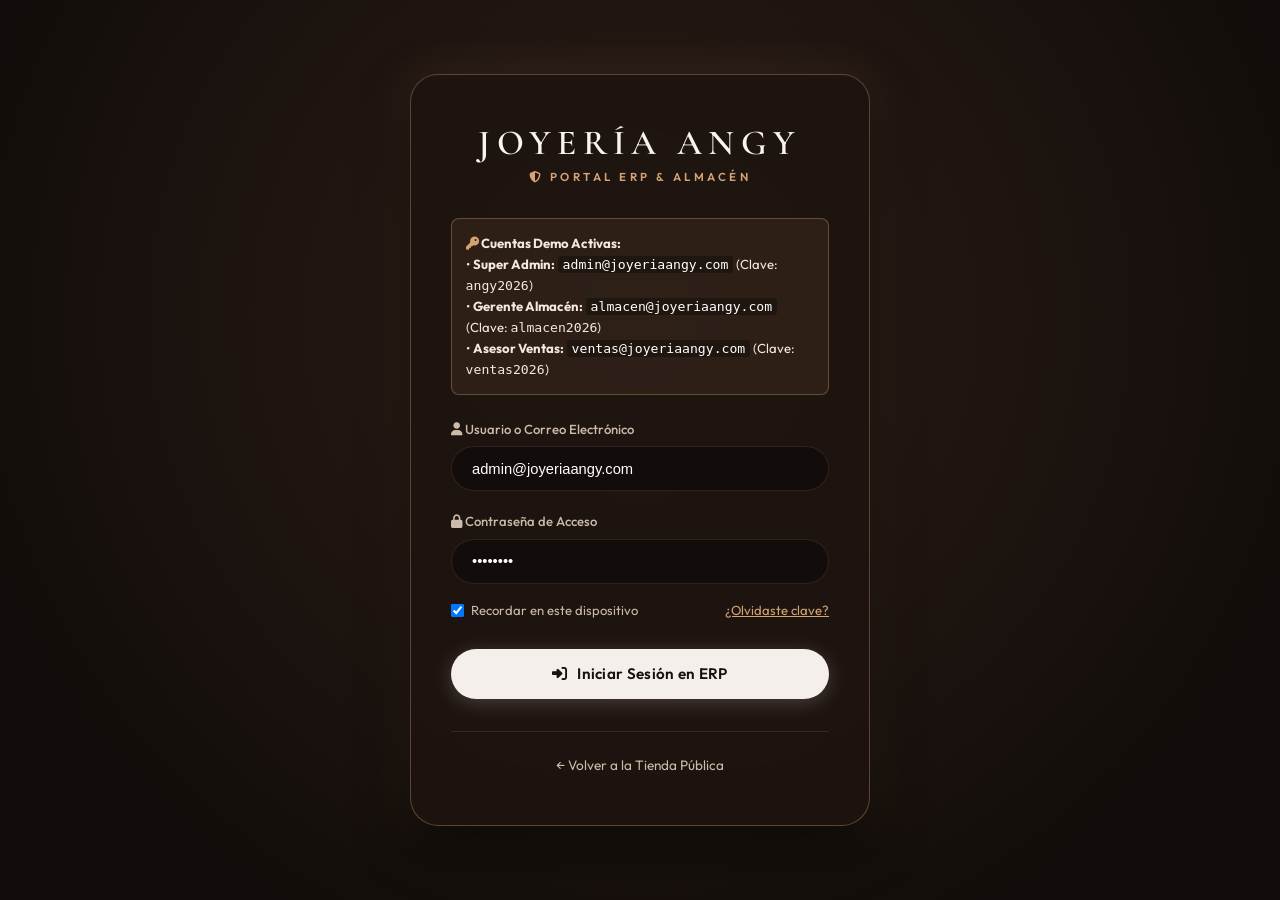
==== commit da34b299: "feat: modulo de gestion de usuarios y asignacion de roles en portal de administracion" ====
--- a/preview/admin.html
+++ b/preview/admin.html
@@ -31,9 +31,10 @@
         </div>
 
         <div style="background: rgba(212, 163, 115, 0.08); border: 1px solid var(--border-gold); padding: 0.85rem; border-radius: var(--radius-sm); font-size: 0.82rem; margin-bottom: 1.5rem; text-align: left; color: #f3e9dc;">
-            <strong><i class="fa-solid fa-key" style="color: var(--color-gold-bronze);"></i> Accesos Demo:</strong><br>
-            • Usuario: <code style="color:#ffffff; background:rgba(0,0,0,0.3); padding:1px 5px; border-radius:3px;">admin@joyeriaangy.com</code> o <code style="color:#ffffff; background:rgba(0,0,0,0.3); padding:1px 5px; border-radius:3px;">admin</code><br>
-            • Contraseña: <code style="color:#ffffff; background:rgba(0,0,0,0.3); padding:1px 5px; border-radius:3px;">angy2026</code>
+            <strong><i class="fa-solid fa-key" style="color: var(--color-gold-bronze);"></i> Cuentas Demo Activas:</strong><br>
+            • <strong>Super Admin:</strong> <code style="color:#ffffff; background:rgba(0,0,0,0.3); padding:1px 5px; border-radius:3px;">admin@joyeriaangy.com</code> (Clave: <code>angy2026</code>)<br>
+            • <strong>Gerente Almacén:</strong> <code style="color:#ffffff; background:rgba(0,0,0,0.3); padding:1px 5px; border-radius:3px;">almacen@joyeriaangy.com</code> (Clave: <code>almacen2026</code>)<br>
+            • <strong>Asesor Ventas:</strong> <code style="color:#ffffff; background:rgba(0,0,0,0.3); padding:1px 5px; border-radius:3px;">ventas@joyeriaangy.com</code> (Clave: <code>ventas2026</code>)
         </div>
 
         <div id="loginErrorMsg" class="login-error-msg"></div>
@@ -53,7 +54,7 @@
                 <label style="display: flex; align-items: center; gap: 0.45rem; color: var(--color-silver-mid); cursor: pointer;">
                     <input type="checkbox" id="rememberSession" checked> Recordar en este dispositivo
                 </label>
-                <a href="javascript:void(0)" onclick="alert('Usa las credenciales de demo: angy2026');" style="color: var(--color-gold-bronze); text-decoration: underline;">¿Olvidaste clave?</a>
+                <a href="javascript:void(0)" onclick="alert('Usa las credenciales de demo mostradas arriba.');" style="color: var(--color-gold-bronze); text-decoration: underline;">¿Olvidaste clave?</a>
             </div>
 
             <button type="submit" class="btn btn-primary" style="width: 100%; margin-top: 0.5rem;">
@@ -71,7 +72,7 @@
 </div>
 
 <!-- =========================================================================
-     2. DASHBOARD DE CONTROL DE INVENTARIO Y ERP (SOLO USUARIOS AUTENTICADOS)
+     2. DASHBOARD DE CONTROL DE INVENTARIO Y ERP (AUTENTICADO)
 ========================================================================= -->
 <div id="adminDashboardScreen" style="display: none;">
     
@@ -82,7 +83,7 @@
             <div style="display: flex; align-items: center; gap: 1.5rem;">
                 <div class="site-brand" style="margin: 0;">
                     <span class="brand-name" style="font-size: 1.6rem;">Joyería Angy</span>
-                    <span class="brand-subtitle" style="font-size: 0.58rem; color:var(--color-gold-bronze);"><i class="fa-solid fa-boxes-stacked"></i> Sistema ERP & Inventario</span>
+                    <span class="brand-subtitle" style="font-size: 0.58rem; color:var(--color-gold-bronze);"><i class="fa-solid fa-boxes-stacked"></i> Sistema ERP & Gestión</span>
                 </div>
             </div>
 
@@ -92,10 +93,10 @@
                 </a>
 
                 <div class="admin-user-profile">
-                    <div class="admin-avatar">JA</div>
+                    <div class="admin-avatar" id="headerAdminAvatar">JA</div>
                     <div style="font-size: 0.85rem; line-height: 1.2;">
-                        <strong style="color: #ffffff; display: block;">Administrador Angy</strong>
-                        <span style="color: #4ade80; font-size: 0.75rem;">● En Línea</span>
+                        <strong style="color: #ffffff; display: block;" id="headerAdminName">Angy Platero</strong>
+                        <span style="color: var(--color-gold-bronze); font-size: 0.72rem;" id="headerAdminRole">Super Administrador</span>
                     </div>
                 </div>
 
@@ -107,119 +108,180 @@
         </div>
     </header>
 
-    <!-- Contenido del Dashboard ERP -->
+    <!-- Contenido del Dashboard ERP con Subnavegación -->
     <main class="admin-section">
         <div class="container">
             
-            <!-- Cabecera de Acciones -->
-            <div class="admin-header-row">
-                <div>
-                    <span class="section-subtitle"><i class="fa-solid fa-shield-halved" style="color:var(--color-gold-bronze);"></i> Almacén Central</span>
-                    <h1 class="text-gradient-silver" style="font-size: 2.2rem;">Control de Inventario y Catálogo</h1>
-                    <p style="font-size: 0.95rem;">Gestiona stock físico de Plata Ley .925, piezas en acero quirúrgico, SKU y precios.</p>
-                </div>
-                <div style="display: flex; gap: 0.75rem; flex-wrap: wrap;">
-                    <button class="btn btn-primary btn-sm" onclick="openAddProductModal()">
-                        <i class="fa-solid fa-plus"></i> Registrar Nueva Joya
-                    </button>
-                    <button class="btn btn-outline-silver btn-sm" onclick="exportInventoryJSON()">
-                        <i class="fa-solid fa-download"></i> Exportar Inventario (JSON)
-                    </button>
-                    <button class="btn btn-outline-silver btn-sm" onclick="resetDefaultInventory()" title="Restaurar productos iniciales de muestra">
-                        <i class="fa-solid fa-rotate-left"></i> Restablecer
-                    </button>
-                </div>
-            </div>
-
-            <!-- Métricas KPI en Tiempo Real -->
-            <div class="admin-kpi-grid">
+            <!-- Barra de Pestañas de Navegación del Panel Admin -->
+            <div class="admin-subnav-tabs">
+                <button class="admin-subnav-btn active" id="tabBtn-inventario" onclick="switchAdminTab('inventario')">
+                    <i class="fa-solid fa-boxes-stacked"></i> Control de Inventario & Joyas
+                </button>
+                <button class="admin-subnav-btn" id="tabBtn-usuarios" onclick="switchAdminTab('usuarios')">
+                    <i class="fa-solid fa-users-gear"></i> Gestión de Usuarios & Roles
+                </button>
+            </div>
+
+            <!-- =============================================================
+                 PESTAÑA 1: CONTROL DE INVENTARIO
+            ============================================================= -->
+            <div id="tabContent-inventario" class="admin-tab-content">
                 
-                <div class="kpi-card">
-                    <div class="kpi-icon-box">
-                        <i class="fa-solid fa-gem"></i>
-                    </div>
-                    <div class="kpi-data">
-                        <h3 id="kpiTotalProducts">5</h3>
-                        <p>Modelos Registrados</p>
-                    </div>
-                </div>
-
-                <div class="kpi-card">
-                    <div class="kpi-icon-box" style="border-color:#4ade80; background:rgba(74,222,128,0.1); color:#4ade80;">
-                        <i class="fa-solid fa-boxes-stacked"></i>
-                    </div>
-                    <div class="kpi-data">
-                        <h3 id="kpiTotalUnits">50 pzas</h3>
-                        <p>Total Piezas en Stock</p>
-                    </div>
-                </div>
-
-                <div class="kpi-card">
-                    <div class="kpi-icon-box" style="border-color:#fbbf24; background:rgba(251,191,36,0.1); color:#fbbf24;">
-                        <i class="fa-solid fa-sack-dollar"></i>
-                    </div>
-                    <div class="kpi-data">
-                        <h3 id="kpiTotalValuation">$65,920.00</h3>
-                        <p>Valuación de Almacén</p>
-                    </div>
-                </div>
-
-                <div class="kpi-card">
-                    <div class="kpi-icon-box" style="border-color:#f87171; background:rgba(248,113,113,0.1); color:#f87171;">
-                        <i class="fa-solid fa-triangle-exclamation"></i>
-                    </div>
-                    <div class="kpi-data">
-                        <h3 id="kpiLowStockAlerts">1 <span style="font-size:0.85rem; color:#ef4444; font-weight:normal;">(0 agotados)</span></h3>
-                        <p>Stock Bajo (&le; 3 pzas)</p>
-                    </div>
-                </div>
-
-            </div>
-
-            <!-- Toolbar y Filtros -->
-            <div class="inventory-toolbar">
-                <div style="position:relative; flex-grow:1; max-width:320px;">
-                    <i class="fa-solid fa-magnifying-glass search-icon-inside"></i>
-                    <input type="text" placeholder="Buscar por joya o SKU..." class="search-input-header" id="inventorySearchInput" style="width:100%;">
-                </div>
-
-                <div class="inventory-filters">
-                    <select class="admin-select" id="inventoryCategoryFilter">
-                        <option value="all">Todas las Categorías</option>
-                        <option value="anillos">Anillos de Compromiso</option>
-                        <option value="collares">Collares & Dijes</option>
-                        <option value="pulseras">Pulseras Finas</option>
-                        <option value="aretes">Aretes & Arracadas</option>
-                        <option value="parejas">Joyería para Parejas</option>
-                    </select>
-
-                    <select class="admin-select" id="inventoryStockFilter">
-                        <option value="all">Todo el Estado de Stock</option>
-                        <option value="in">En Stock (> 3)</option>
-                        <option value="low">Stock Bajo (&le; 3)</option>
-                        <option value="out">Agotados (0)</option>
-                    </select>
-                </div>
-            </div>
-
-            <!-- Tabla de Inventario ERP -->
-            <div class="inventory-table-container">
-                <table class="inventory-table">
-                    <thead>
-                        <tr>
-                            <th>Foto</th>
-                            <th>Joya & Código SKU</th>
-                            <th>Categoría</th>
-                            <th>Metal / Pureza</th>
-                            <th>Precio ($ MXN)</th>
-                            <th>Control de Stock</th>
-                            <th>Acciones</th>
-                        </tr>
-                    </thead>
-                    <tbody id="inventoryTableBody">
-                        <!-- Renderizado dinámico vía JavaScript -->
-                    </tbody>
-                </table>
+                <!-- Cabecera de Acciones -->
+                <div class="admin-header-row">
+                    <div>
+                        <span class="section-subtitle"><i class="fa-solid fa-shield-halved" style="color:var(--color-gold-bronze);"></i> Almacén Central</span>
+                        <h1 class="text-gradient-silver" style="font-size: 2.2rem;">Control de Inventario y Catálogo</h1>
+                        <p style="font-size: 0.95rem;">Gestiona stock físico de Plata Ley .925, piezas en acero quirúrgico, SKU y precios.</p>
+                    </div>
+                    <div style="display: flex; gap: 0.75rem; flex-wrap: wrap;">
+                        <button class="btn btn-primary btn-sm" onclick="openAddProductModal()">
+                            <i class="fa-solid fa-plus"></i> Registrar Nueva Joya
+                        </button>
+                        <button class="btn btn-outline-silver btn-sm" onclick="exportInventoryJSON()">
+                            <i class="fa-solid fa-download"></i> Exportar Inventario (JSON)
+                        </button>
+                        <button class="btn btn-outline-silver btn-sm" onclick="resetDefaultInventory()" title="Restaurar productos iniciales de muestra">
+                            <i class="fa-solid fa-rotate-left"></i> Restablecer
+                        </button>
+                    </div>
+                </div>
+
+                <!-- Métricas KPI en Tiempo Real -->
+                <div class="admin-kpi-grid">
+                    <div class="kpi-card">
+                        <div class="kpi-icon-box"><i class="fa-solid fa-gem"></i></div>
+                        <div class="kpi-data">
+                            <h3 id="kpiTotalProducts">5</h3>
+                            <p>Modelos Registrados</p>
+                        </div>
+                    </div>
+
+                    <div class="kpi-card">
+                        <div class="kpi-icon-box" style="border-color:#4ade80; background:rgba(74,222,128,0.1); color:#4ade80;"><i class="fa-solid fa-boxes-stacked"></i></div>
+                        <div class="kpi-data">
+                            <h3 id="kpiTotalUnits">50 pzas</h3>
+                            <p>Total Piezas en Stock</p>
+                        </div>
+                    </div>
+
+                    <div class="kpi-card">
+                        <div class="kpi-icon-box" style="border-color:#fbbf24; background:rgba(251,191,36,0.1); color:#fbbf24;"><i class="fa-solid fa-sack-dollar"></i></div>
+                        <div class="kpi-data">
+                            <h3 id="kpiTotalValuation">$65,920.00</h3>
+                            <p>Valuación de Almacén</p>
+                        </div>
+                    </div>
+
+                    <div class="kpi-card">
+                        <div class="kpi-icon-box" style="border-color:#f87171; background:rgba(248,113,113,0.1); color:#f87171;"><i class="fa-solid fa-triangle-exclamation"></i></div>
+                        <div class="kpi-data">
+                            <h3 id="kpiLowStockAlerts">1 <span style="font-size:0.85rem; color:#ef4444; font-weight:normal;">(0 agotados)</span></h3>
+                            <p>Stock Bajo (&le; 3 pzas)</p>
+                        </div>
+                    </div>
+                </div>
+
+                <!-- Toolbar y Filtros de Inventario -->
+                <div class="inventory-toolbar">
+                    <div style="position:relative; flex-grow:1; max-width:320px;">
+                        <i class="fa-solid fa-magnifying-glass search-icon-inside"></i>
+                        <input type="text" placeholder="Buscar por joya o SKU..." class="search-input-header" id="inventorySearchInput" style="width:100%;">
+                    </div>
+
+                    <div class="inventory-filters">
+                        <select class="admin-select" id="inventoryCategoryFilter">
+                            <option value="all">Todas las Categorías</option>
+                            <option value="anillos">Anillos de Compromiso</option>
+                            <option value="collares">Collares & Dijes</option>
+                            <option value="pulseras">Pulseras Finas</option>
+                            <option value="aretes">Aretes & Arracadas</option>
+                            <option value="parejas">Joyería para Parejas</option>
+                        </select>
+
+                        <select class="admin-select" id="inventoryStockFilter">
+                            <option value="all">Todo el Estado de Stock</option>
+                            <option value="in">En Stock (> 3)</option>
+                            <option value="low">Stock Bajo (&le; 3)</option>
+                            <option value="out">Agotados (0)</option>
+                        </select>
+                    </div>
+                </div>
+
+                <!-- Tabla de Inventario -->
+                <div class="inventory-table-container">
+                    <table class="inventory-table">
+                        <thead>
+                            <tr>
+                                <th>Foto</th>
+                                <th>Joya & Código SKU</th>
+                                <th>Categoría</th>
+                                <th>Metal / Pureza</th>
+                                <th>Precio ($ MXN)</th>
+                                <th>Control de Stock</th>
+                                <th>Acciones</th>
+                            </tr>
+                        </thead>
+                        <tbody id="inventoryTableBody"></tbody>
+                    </table>
+                </div>
+
+            </div>
+
+            <!-- =============================================================
+                 PESTAÑA 2: GESTIÓN DE USUARIOS Y ROLES
+            ============================================================= -->
+            <div id="tabContent-usuarios" class="admin-tab-content" style="display: none;">
+                
+                <!-- Cabecera de Usuarios -->
+                <div class="admin-header-row">
+                    <div>
+                        <span class="section-subtitle"><i class="fa-solid fa-users-gear" style="color:var(--color-gold-bronze);"></i> Control de Accesos</span>
+                        <h1 class="text-gradient-silver" style="font-size: 2.2rem;">Gestión de Usuarios y Roles</h1>
+                        <p style="font-size: 0.95rem;">Crea cuentas de colaboradores, asigna roles de permisos y gestiona el acceso seguro al ERP.</p>
+                    </div>
+                    <div>
+                        <button class="btn btn-primary btn-sm" onclick="openAddUserModal()">
+                            <i class="fa-solid fa-user-plus"></i> Registrar Nuevo Usuario
+                        </button>
+                    </div>
+                </div>
+
+                <!-- Toolbar de Usuarios -->
+                <div class="inventory-toolbar">
+                    <div style="position:relative; flex-grow:1; max-width:320px;">
+                        <i class="fa-solid fa-magnifying-glass search-icon-inside"></i>
+                        <input type="text" placeholder="Buscar por nombre, correo o @usuario..." class="search-input-header" id="usersSearchInput" style="width:100%;">
+                    </div>
+
+                    <div class="inventory-filters">
+                        <select class="admin-select" id="usersRoleFilter">
+                            <option value="all">Todos los Roles</option>
+                            <option value="superadmin">Super Administradores</option>
+                            <option value="manager">Gerentes de Almacén</option>
+                            <option value="sales">Asesores de Ventas</option>
+                            <option value="auditor">Auditores Financieros</option>
+                        </select>
+                    </div>
+                </div>
+
+                <!-- Tabla de Usuarios -->
+                <div class="inventory-table-container">
+                    <table class="inventory-table">
+                        <thead>
+                            <tr>
+                                <th>Colaborador / Nombre</th>
+                                <th>Correo / Usuario</th>
+                                <th>Rol Asignado</th>
+                                <th>Estado de Acceso</th>
+                                <th>Fecha Alta</th>
+                                <th>Acciones</th>
+                            </tr>
+                        </thead>
+                        <tbody id="usersTableBody"></tbody>
+                    </table>
+                </div>
+
             </div>
 
         </div>
@@ -227,7 +289,7 @@
 </div>
 
 <!-- =========================================================================
-     MODAL DE ALTA / EDICIÓN DE PRODUCTO (ERP FORM)
+     MODAL 1: REGISTRAR / EDITAR JOYA
 ========================================================================= -->
 <div class="modal-overlay" id="productAdminModal">
     <div class="modal-box" style="max-width: 680px;">
@@ -319,9 +381,77 @@
     </div>
 </div>
 
+<!-- =========================================================================
+     MODAL 2: REGISTRAR / EDITAR USUARIO & ASIGNAR ROL
+========================================================================= -->
+<div class="modal-overlay" id="userAdminModal">
+    <div class="modal-box" style="max-width: 580px;">
+        <button class="close-modal-btn" id="closeUserModalBtn"><i class="fa-solid fa-xmark"></i></button>
+        
+        <div style="margin-bottom: 1.5rem;">
+            <span class="section-subtitle" style="color:var(--color-gold-bronze);"><i class="fa-solid fa-user-shield"></i> Control de Accesos ERP</span>
+            <h2 class="text-gradient-silver" id="userModalTitle" style="font-size: 1.7rem;">Registrar Nuevo Usuario / Colaborador</h2>
+        </div>
+
+        <form id="userAdminForm" style="display:flex; flex-direction:column; gap:1.1rem;">
+            <input type="hidden" id="editUserId" value="">
+
+            <div>
+                <label style="display:block; font-size:0.85rem; color:var(--color-silver-mid); margin-bottom:0.35rem;">Nombre Completo del Colaborador *</label>
+                <input type="text" id="formUserName" class="login-input" style="border-radius: var(--radius-sm);" placeholder="Ej. Ana Lucía Platero" required>
+            </div>
+
+            <div style="display:grid; grid-template-columns: 1fr 1fr; gap:1rem;">
+                <div>
+                    <label style="display:block; font-size:0.85rem; color:var(--color-silver-mid); margin-bottom:0.35rem;">Correo Electrónico (Login) *</label>
+                    <input type="email" id="formUserEmail" class="login-input" style="border-radius: var(--radius-sm);" placeholder="ana@joyeriaangy.com" required>
+                </div>
+                <div>
+                    <label style="display:block; font-size:0.85rem; color:var(--color-silver-mid); margin-bottom:0.35rem;">Nombre de Usuario Único *</label>
+                    <input type="text" id="formUserUsername" class="login-input" style="border-radius: var(--radius-sm);" placeholder="ana.platero" required>
+                </div>
+            </div>
+
+            <div style="display:grid; grid-template-columns: 1fr 1fr; gap:1rem;">
+                <div>
+                    <label style="display:block; font-size:0.85rem; color:var(--color-silver-mid); margin-bottom:0.35rem;">Rol Asignado *</label>
+                    <select id="formUserRole" class="login-input" style="border-radius: var(--radius-sm); background:#140e0b; color:#ffffff;" required>
+                        <option value="superadmin">👑 Super Administrador (Acceso Total)</option>
+                        <option value="manager">📦 Gerente de Almacén (Inventario & Stock)</option>
+                        <option value="sales">💬 Asesor de Ventas (Catálogo & WhatsApp)</option>
+                        <option value="auditor">📊 Auditor Financiero (Reportes & Métricas)</option>
+                    </select>
+                </div>
+                <div>
+                    <label style="display:block; font-size:0.85rem; color:var(--color-silver-mid); margin-bottom:0.35rem;">Estado de Acceso *</label>
+                    <select id="formUserStatus" class="login-input" style="border-radius: var(--radius-sm); background:#140e0b; color:#ffffff;" required>
+                        <option value="active">● Activo (Permite Login)</option>
+                        <option value="suspended">⛔ Suspendido (Bloquear Acceso)</option>
+                    </select>
+                </div>
+            </div>
+
+            <div>
+                <div style="display:flex; justify-content:space-between; align-items:center; margin-bottom:0.35rem;">
+                    <label style="font-size:0.85rem; color:var(--color-silver-mid); margin:0;">Contraseña de Acceso *</label>
+                    <button type="button" class="top-bar-link" onclick="generateRandomPassword()" style="font-size:0.75rem; color:var(--color-gold-bronze); background:none; border:none; cursor:pointer;">
+                        <i class="fa-solid fa-wand-magic-sparkles"></i> Generar Clave Segura
+                    </button>
+                </div>
+                <input type="text" id="formUserPass" class="login-input" style="border-radius: var(--radius-sm);" placeholder="Ingresa contraseña..." required>
+            </div>
+
+            <div style="display:flex; justify-content:flex-end; gap:0.75rem; margin-top:0.5rem;">
+                <button type="button" class="btn btn-outline-silver btn-sm" onclick="document.getElementById('closeUserModalBtn').click();">Cancelar</button>
+                <button type="submit" class="btn btn-primary"><i class="fa-solid fa-user-check"></i> Guardar Usuario</button>
+            </div>
+        </form>
+    </div>
+</div>
+
 <div class="toast-container" id="toastContainer"></div>
 
-<!-- Lógica Autónoma de Administración -->
+<!-- Lógica Autónoma de Administración, Usuarios & ERP -->
 <script src="assets/js/admin.js"></script>
 
 </body>
--- a/preview/assets/css/styles.css
+++ b/preview/assets/css/styles.css
@@ -1425,4 +1425,92 @@
   justify-content: center;
 }
 
-
+/* -------------------------------------------------------------
+   MÓDULO DE USUARIOS, ROLES & PESTAÑAS ADMIN
+------------------------------------------------------------- */
+.admin-subnav-tabs {
+  display: flex;
+  gap: 0.75rem;
+  margin-bottom: 2rem;
+  border-bottom: 1px solid var(--border-glass);
+  padding-bottom: 1rem;
+}
+
+.admin-subnav-btn {
+  background: rgba(255, 255, 255, 0.04);
+  border: 1px solid var(--border-glass);
+  color: var(--color-silver-mid);
+  padding: 0.65rem 1.4rem;
+  border-radius: var(--radius-full);
+  font-size: 0.88rem;
+  cursor: pointer;
+  display: inline-flex;
+  align-items: center;
+  gap: 0.5rem;
+  transition: var(--transition-fast);
+}
+
+.admin-subnav-btn:hover, .admin-subnav-btn.active {
+  background: #f4efea;
+  color: #18110d;
+  font-weight: 600;
+  border-color: #f4efea;
+}
+
+.role-badge {
+  display: inline-flex;
+  align-items: center;
+  gap: 0.35rem;
+  padding: 0.25rem 0.75rem;
+  border-radius: var(--radius-full);
+  font-size: 0.75rem;
+  font-weight: 600;
+  letter-spacing: 0.02em;
+}
+
+.role-superadmin {
+  background: rgba(212, 163, 115, 0.2);
+  color: #f3e9dc;
+  border: 1px solid var(--color-gold-bronze);
+}
+
+.role-manager {
+  background: rgba(74, 222, 128, 0.15);
+  color: #4ade80;
+  border: 1px solid rgba(74, 222, 128, 0.4);
+}
+
+.role-sales {
+  background: rgba(56, 189, 248, 0.15);
+  color: #38bdf8;
+  border: 1px solid rgba(56, 189, 248, 0.4);
+}
+
+.role-auditor {
+  background: rgba(168, 85, 247, 0.15);
+  color: #c084fc;
+  border: 1px solid rgba(168, 85, 247, 0.4);
+}
+
+.status-badge-active {
+  background: rgba(37, 211, 102, 0.15);
+  color: #4ade80;
+  border: 1px solid rgba(37, 211, 102, 0.35);
+  padding: 0.2rem 0.6rem;
+  border-radius: var(--radius-full);
+  font-size: 0.72rem;
+  font-weight: 600;
+}
+
+.status-badge-suspended {
+  background: rgba(239, 68, 68, 0.15);
+  color: #fca5a5;
+  border: 1px solid rgba(239, 68, 68, 0.35);
+  padding: 0.2rem 0.6rem;
+  border-radius: var(--radius-full);
+  font-size: 0.72rem;
+  font-weight: 600;
+}
+
+
+
